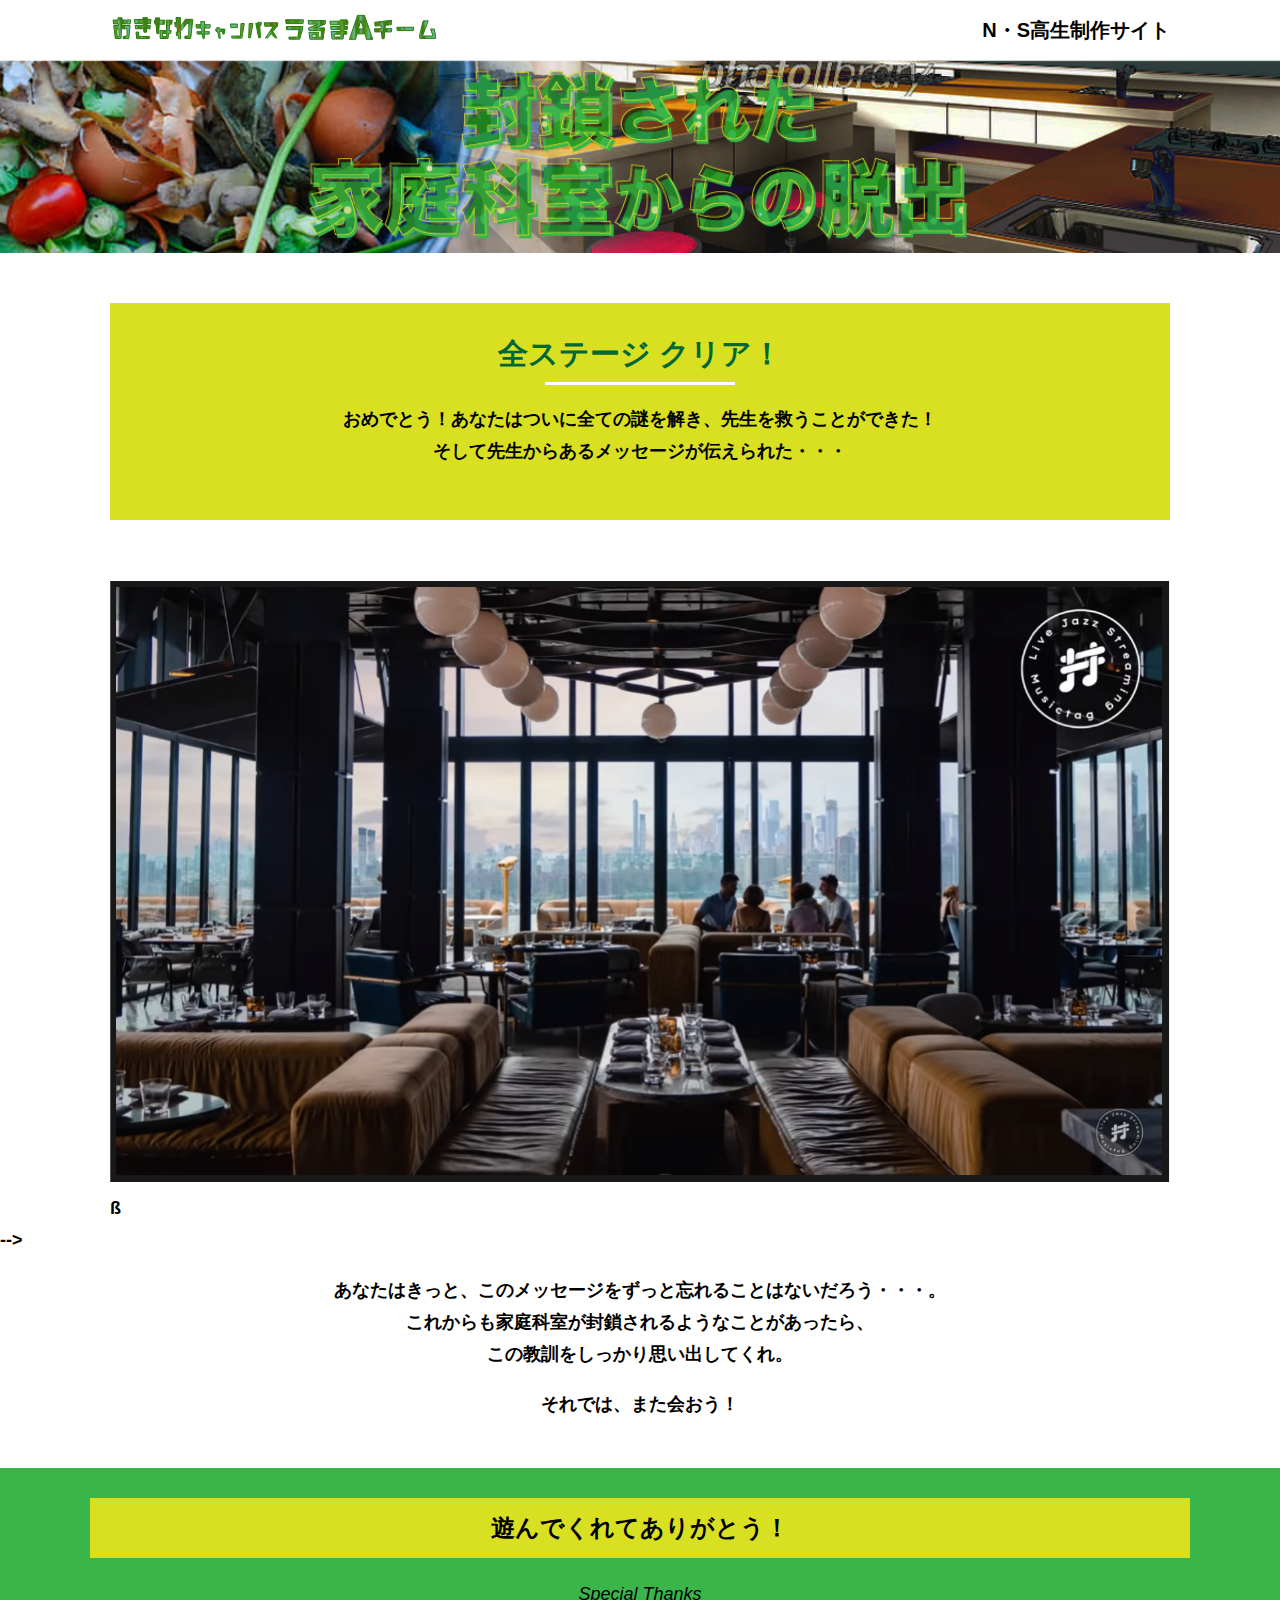
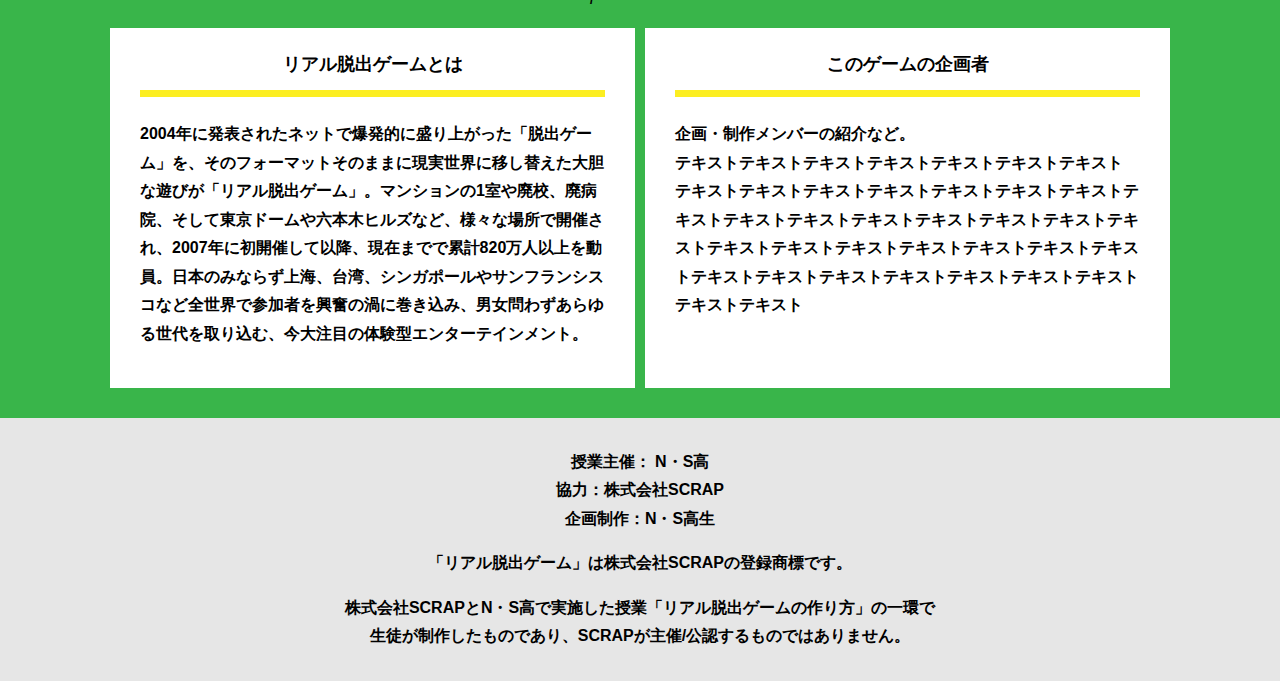
==== final.html @ 18573a8a "Add files via upload" ====
<!DOCTYPE html>
<html lang="ja">
<head>
  <meta charset="UTF-8">
  <meta http-equiv="X-UA-Compatible" content="IE=edge">
  <meta name="viewport" content="width=device-width, initial-scale=1.0">
  <title>封鎖された家庭科室からの脱出 │ Project N</title>
  <link rel="stylesheet" href="assets/css/normalize.css">
  <link rel="stylesheet" href="assets/css/style.css">
</head>
<body>
  <header class="header">
    <div class="container">
      <div class="header__logo"><img src="assets/images/logo.svg" alt="チームロゴ"></div>
      <div class="header__name">N・S高生制作サイト</div>
    </div>
  </header>
  <main class="main final-page">
    <!-- タイトルエリア　ここから -->
    <h1 class="main-title"><img src="assets/images/main-image.png" alt="封鎖された家庭科室からの脱出"></h1>
    <!-- タイトルエリア　ここまで -->
    <section class="section">
      <div class="container">
        <div class="box bg-color--subcolor">
          <h2 class="section-title--border">全ステージ クリア！</h2>
          <p class="text-center">おめでとう！あなたはついに全ての謎を解き、先生を救うことができた！<br>
            そして先生からあるメッセージが伝えられた・・・</p>
        </div>
      </div>
    </section>
    <section class="section">
      <div class="container">
          <figure class="image__container">
             <img src="assets/images/stage.png" alt="">
          </figure>

<!--  YouTube貼り付け
            <div class="youtube__container">
              <div class="youtube">
                <iframe width="560" height="315" src="https://www.youtube.com/embed/IRyJe-0Uie0?controls=0" title="YouTube video player" frameborder="0" allow="accelerometer; autoplay; clipboard-write; encrypted-media; gyroscope; picture-in-picture" allowfullscreen></iframe>
              </div>
            </div>
Youtube貼り付けここまで-->
          ß
      </div>
         -->
        <p class="text-center">あなたはきっと、このメッセージをずっと忘れることはないだろう・・・。<br>
          これからも家庭科室が封鎖されるようなことがあったら、<br>
          この教訓をしっかり思い出してくれ。</p>
        <p class="text-center">それでは、また会おう！</p>
      </div>
    </section>
    <section class="section bg-color--keycolor">
      <div class="container">
        <h2 class="section-title">遊んでくれてありがとう！</h2>
        <p class="font-eng text-center">Special Thanks</p>
        <div class="row">
          <div class="column">
            <div class="card">
              <h3 class="card__title">リアル脱出ゲームとは</h3>
              <p class="card__content">2004年に発表されたネットで爆発的に盛り上がった「脱出ゲーム」を、そのフォーマットそのままに現実世界に移し替えた大胆な遊びが「リアル脱出ゲーム」。マンションの1室や廃校、廃病院、そして東京ドームや六本木ヒルズなど、様々な場所で開催され、2007年に初開催して以降、現在までで累計820万人以上を動員。日本のみならず上海、台湾、シンガポールやサンフランシスコなど全世界で参加者を興奮の渦に巻き込み、男女問わずあらゆる世代を取り込む、今大注目の体験型エンターテインメント。</p>
            </div>
          </div>
          <div class="column">
            <div class="card">
              <h3 class="card__title">このゲームの企画者</h3>
              <p class="card__content">企画・制作メンバーの紹介など。<br>
                テキストテキストテキストテキストテキストテキストテキスト<br>
                テキストテキストテキストテキストテキストテキストテキストテキストテキストテキストテキストテキストテキストテキストテキストテキストテキストテキストテキストテキストテキストテキストテキストテキストテキストテキストテキストテキストテキストテキストテキスト</p>
            </div>
          </div>
        </div>
      </div>
    </section>
  </main>
  <footer class="footer section bg-color--gray">
    <div class="container">
        <p class="text-center">授業主催： N・S高<br>協力：株式会社SCRAP<br>企画制作：N・S高生</p>
        <p class="text-center">「リアル脱出ゲーム」は株式会社SCRAPの登録商標です。</p>
        <p class="text-center">株式会社SCRAPとN・S高で実施した授業「リアル脱出ゲームの作り方」の一環で<br>生徒が制作したものであり、SCRAPが主催/公認するものではありません。</p>
    </div>
  </footer>
</body>
</html>
---- assets/css/style.css ----
@charset "UTF-8";
/****************************
 * 共通CSSのテンプレートです。
*****************************/
*,
*::before,
*::after {
  -webkit-box-sizing: border-box;
          box-sizing: border-box;
}

html {
  font-size: 18px;
  -webkit-box-sizing: border-box;
          box-sizing: border-box;
}

body {
  overflow-x: hidden;
  font-family: "游ゴシック体", "Yu Gothic", YuGothic, "ヒラギノ角ゴ Pro", "Hiragino Kaku Gothic Pro", "メイリオ", "Meiryo", sans-serif;
  font-size: 18px;
  line-height: 1.77778;
  font-weight: bold;
  text-decoration: none;
  border: none;
  list-style: none;
  color: #000;
  margin: 0;
}

img {
  width: 100%;
}

figure {
  margin: 0;
}

figcaption {
  margin-top: 30px;
  font-size: 14px;
}

@media screen and (max-width: 767px) {
  figcaption {
    font-size: 13px;
  }
}

input[type=text] {
  font-size: 18px;
  border: none;
  padding: 25px 35px;
  display: block;
  margin: 0 auto;
  max-width: 580px;
  width: 100%;
}

::-webkit-input-placeholder {
  color: #999;
}

:-ms-input-placeholder {
  color: #999;
}

::-ms-input-placeholder {
  color: #999;
}

::placeholder {
  color: #999;
}

button {
  cursor: pointer;
  display: block;
  border: none;
  margin: 0 auto;
  background-color: #006837;
  color: #fff;
  width: 287px;
  height: 55px;
}

/*******************
* Layout
*******************/
.section {
  padding-top: 30px;
  padding-bottom: 30px;
}

.section--clear {
  /* ステージクリア画面 */
  position: fixed;
  display: none;
  /* 読み込み時に一瞬表示されるのを防ぐ */
  -webkit-box-pack: center;
      -ms-flex-pack: center;
          justify-content: center;
  -webkit-box-align: center;
      -ms-flex-align: center;
          align-items: center;
  top: 0;
  bottom: 0;
  left: 0;
  right: 0;
  z-index: 200;
}

.section--clear.isClear {
  display: -webkit-box;
  display: -ms-flexbox;
  display: flex;
}

.container {
  width: 1100px;
  padding-left: 20px;
  padding-right: 20px;
  margin: 0 auto;
}

@media screen and (max-width: 1100px) {
  .container {
    width: calc(100% - 40px);
  }
}

.row {
  display: -webkit-box;
  display: -ms-flexbox;
  display: flex;
  -ms-flex-line-pack: stretch;
      align-content: stretch;
  gap: 10px;
}

.row + .row {
  margin-top: 20px;
}

.column {
  width: 100%;
}

.card {
  background-color: #fff;
  margin-bottom: 20px;
  height: 100%;
}

.card__title {
  font-size: 18px;
  text-align: center;
  margin: 0;
  padding: 20px 30px;
  position: relative;
  cursor: pointer;
}

.card__content {
  -webkit-transition: all 0.3s;
  transition: all 0.3s;
  font-size: 16px;
  padding: 20px 30px;
  margin: 0;
  position: relative;
}

.card__content::before {
  display: block;
  content: '';
  width: calc(100% - 60px);
  height: 7px;
  background-color: #fcee21;
  position: absolute;
  top: -10px;
  left: 30px;
}

.hint-page .card {
  height: auto;
}

.hint-page .card__content {
  display: none;
  text-align: center;
}

.hint-page .card__arrow {
  position: absolute;
  top: calc(50% - 12px);
  right: 45px;
  -webkit-transform: rotate(90deg);
          transform: rotate(90deg);
  -webkit-transition: all 0.3s;
  transition: all 0.3s;
  fill: #009245;
  width: 12px;
  height: 24px;
}

.hint-page .card.is-open .card__content {
  display: block;
}

.hint-page .card.is-open .card__arrow {
  -webkit-transform: rotate(-90deg);
          transform: rotate(-90deg);
}

.box {
  padding: 35px 30px;
}

.youtube {
  position: relative;
  width: 100%;
  padding-top: 56.25%;
}

.youtube iframe {
  position: absolute;
  top: 0;
  left: 0;
  width: 100%;
  height: 100%;
}

.youtube__container {
  max-width: 800px;
  margin: 0 auto;
}

/*********************
* Color
*********************/
.bg-color--keycolor {
  background-color: #39b54a;
}

.bg-color--subcolor {
  background-color: #d9e021;
}

.bg-color--gray {
  background-color: #e6e6e6;
}

/*********************
* title
**********************/
.main-title {
  margin: 0;
}

.sub-title {
  text-align: center;
  font-size: 18px;
  line-height: 1.66667;
}

.sub-title__bg {
  background-color: #fcee21;
  padding-left: 1rem;
  padding-right: 1rem;
}

.section-title {
  font-size: 24px;
  line-height: 1.75;
  text-align: center;
  padding: 9px 20px;
  background-color: #d9e021;
  margin: 0 -20px 20px -20px;
}

.section-title__stage {
  display: inline-block;
  margin-right: 2rem;
}

.section-title--keycolorlight {
  background-color: #8cc63f;
}

.section-title--keycolorlight .section-title__stage {
  color: #fff;
}

.section-title--keycolor {
  background-color: #39b54a;
}

.section-title--story {
  width: 330px;
  margin: 0 auto 20px;
}

.section-title--border {
  position: relative;
  font-size: 30px;
  text-align: center;
  line-height: 1.06667;
  margin: 0;
  padding-bottom: 15px;
  color: #006837;
}

.section-title--border::after {
  position: absolute;
  bottom: 0;
  left: calc(50% - 95px);
  display: block;
  content: '';
  background-color: #fff;
  height: 2.6px;
  width: 190px;
}

/******************
* text
******************/
.font-eng {
  font-style: italic;
  font-weight: normal;
}

/*************************
* Button
*************************/
.btn {
  display: block;
  text-decoration: none;
  cursor: pointer;
  background-color: #006837;
  color: #fff;
  font-size: 24px;
  line-height: 1.54167;
  text-align: center;
  padding: 11.5px;
  width: calc(100% - 40px);
  max-width: 700px;
  margin: 10px auto;
  position: relative;
}

.btn:hover {
  opacity: 0.7;
}

.btn__arrow {
  position: absolute;
  top: calc(50% - 12px);
  right: 15px;
  fill: #fff;
  width: 12px;
  height: 24px;
}

/****************
* header
*****************/
.header {
  background-color: #fff;
  height: 60px;
}

.header .container {
  display: -webkit-box;
  display: -ms-flexbox;
  display: flex;
  -webkit-box-pack: justify;
      -ms-flex-pack: justify;
          justify-content: space-between;
  -webkit-box-align: center;
      -ms-flex-align: center;
          align-items: center;
  height: 100%;
}

.header__logo {
  width: 330px;
  height: 42px;
}

.header__name {
  font-size: 20px;
  line-height: 1.1;
}

.footer {
  font-size: 16px;
}

.footer p:first-child {
  margin-top: 0;
}

.footer p:last-child {
  margin-bottom: 0;
}

/********************
* main
********************/
.story__note {
  margin: 0;
}

.story__note__outer {
  width: 860px;
  display: -webkit-box;
  display: -ms-flexbox;
  display: flex;
  padding: 20px;
  margin: 20px auto;
  -webkit-box-pack: center;
      -ms-flex-pack: center;
          justify-content: center;
}

@media screen and (max-width: 940px) {
  .story__note__outer {
    width: 100%;
  }
}

.stage-column__container + .stage-column__container {
  border-top: 2px solid #fff;
}

.answer {
  font-size: 18px;
  margin-bottom: 20px;
  line-height: 80px;
  word-spacing: 20px;
}

.err-message {
  color: #c1272d;
  font-size: 18px;
  text-align: center;
}

.link-hint {
  text-align: center;
  display: block;
  margin-top: 20px;
}

.clear-message {
  background-color: #d9e021;
  padding: 30px 30px 60px;
  position: relative;
}

.clear-message__title {
  position: relative;
  display: block;
  text-align: center;
  color: #006837;
  font-size: 30px;
  padding-bottom: 10px;
  margin-bottom: 35px;
}

.clear-message__title::after {
  content: '';
  position: absolute;
  display: block;
  width: 183px;
  height: 2px;
  background-color: #fff;
  bottom: 0;
  left: calc(50% - (183px/2));
}

.clear-message__content {
  text-align: center;
}

.clear-message__btn {
  position: absolute;
  bottom: -30px;
  left: calc(50% - 144px);
  width: 288px;
  margin: 0;
}

/********************
* Utility
********************/
.text-center {
  text-align: center;
}

.text-left {
  text-align: left;
}

.text-right {
  text-align: right;
}

.hidden {
  display: none;
}
/*# sourceMappingURL=style.css.map */
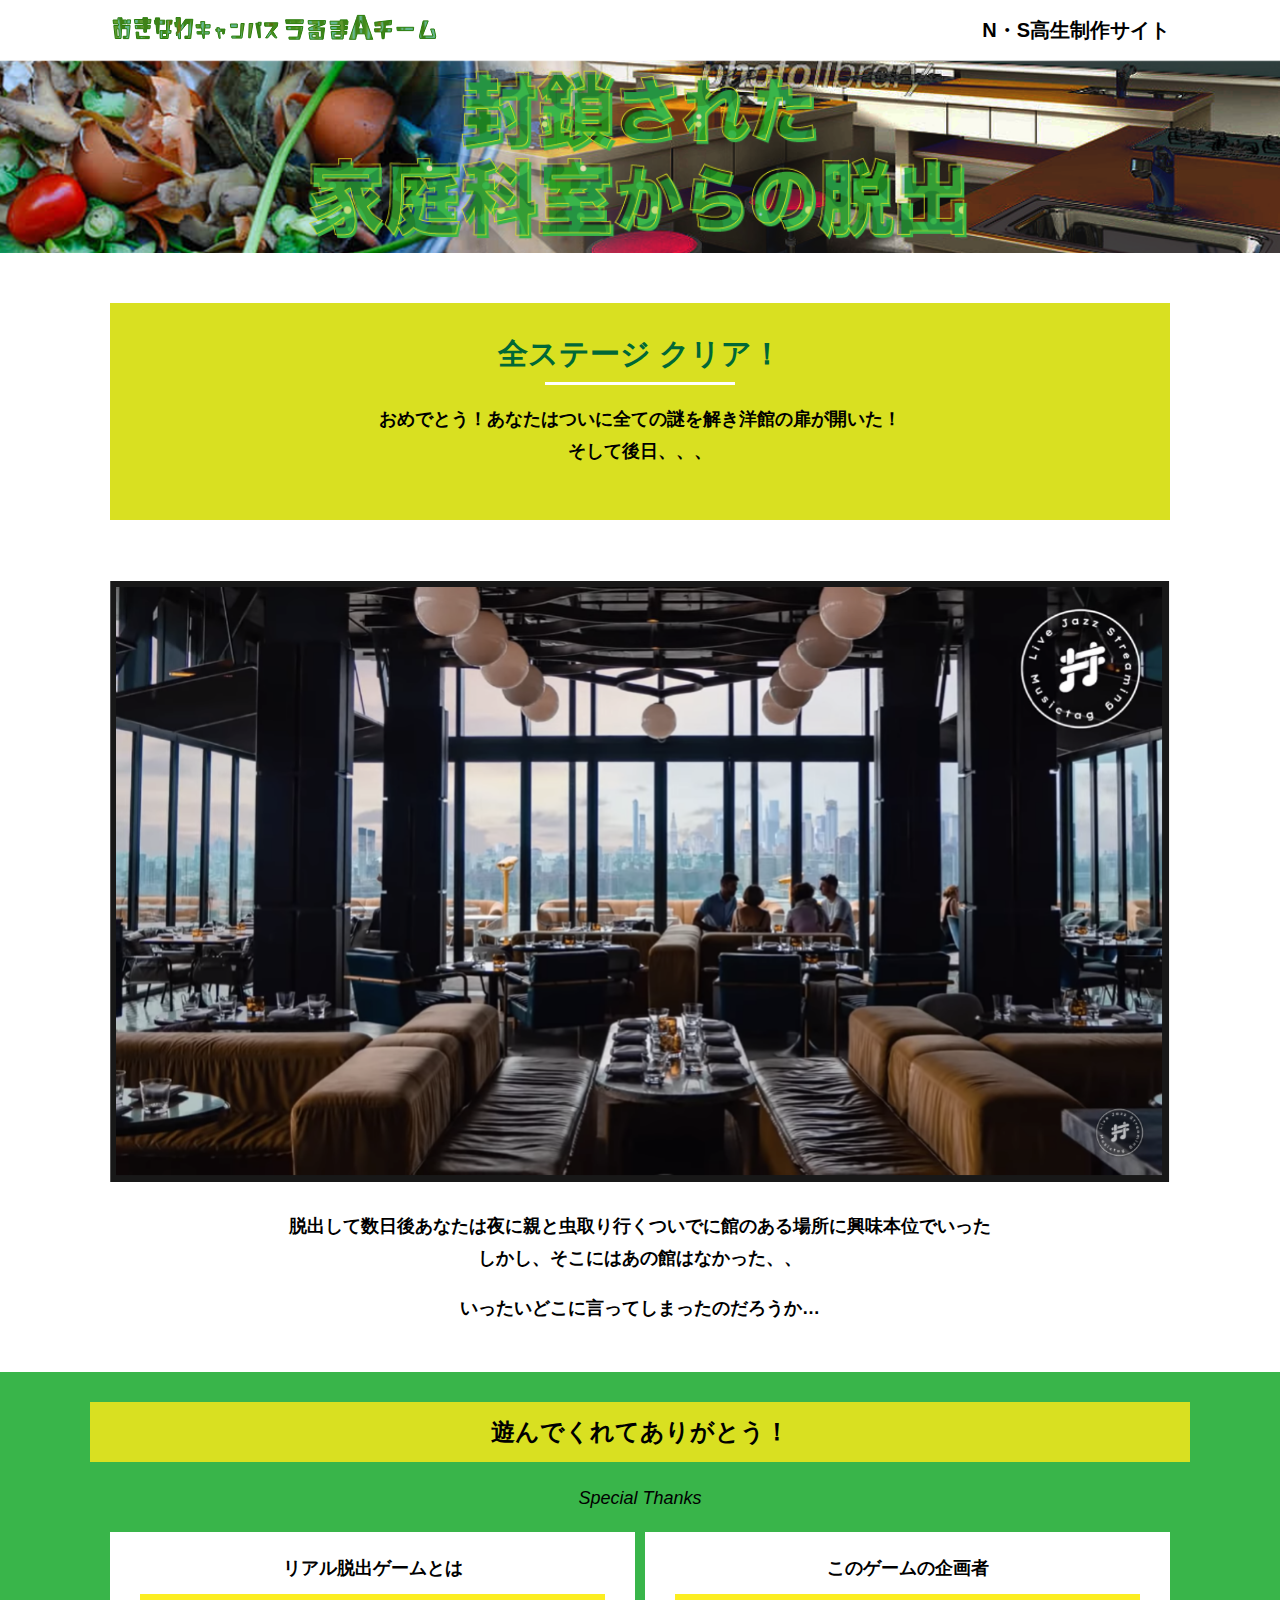
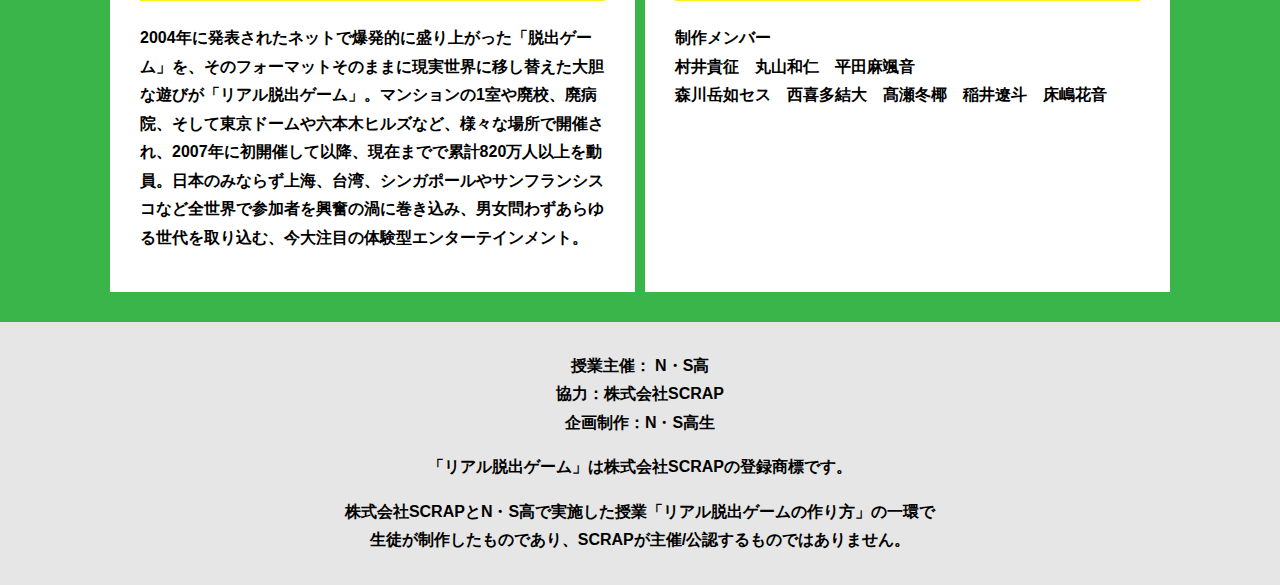
==== commit 4e65183c: "Update final.html" ====
--- a/final.html
+++ b/final.html
@@ -4,7 +4,7 @@
   <meta charset="UTF-8">
   <meta http-equiv="X-UA-Compatible" content="IE=edge">
   <meta name="viewport" content="width=device-width, initial-scale=1.0">
-  <title>封鎖された家庭科室からの脱出 │ Project N</title>
+  <title>洋館からの脱出 │ Project N</title>
   <link rel="stylesheet" href="assets/css/normalize.css">
   <link rel="stylesheet" href="assets/css/style.css">
 </head>
@@ -23,8 +23,8 @@
       <div class="container">
         <div class="box bg-color--subcolor">
           <h2 class="section-title--border">全ステージ クリア！</h2>
-          <p class="text-center">おめでとう！あなたはついに全ての謎を解き、先生を救うことができた！<br>
-            そして先生からあるメッセージが伝えられた・・・</p>
+          <p class="text-center">おめでとう！あなたはついに全ての謎を解き洋館の扉が開いた！<br>
+            そして後日、、、</p>
         </div>
       </div>
     </section>
@@ -41,13 +41,12 @@
               </div>
             </div>
 Youtube貼り付けここまで-->
-          ß
+          
       </div>
-         -->
-        <p class="text-center">あなたはきっと、このメッセージをずっと忘れることはないだろう・・・。<br>
-          これからも家庭科室が封鎖されるようなことがあったら、<br>
-          この教訓をしっかり思い出してくれ。</p>
-        <p class="text-center">それでは、また会おう！</p>
+         
+        <p class="text-center">脱出して数日後あなたは夜に親と虫取り行くついでに館のある場所に興味本位でいった<br>         
+          しかし、そこにはあの館はなかった、、</p>
+        <p class="text-center">いったいどこに言ってしまったのだろうか…</p>
       </div>
     </section>
     <section class="section bg-color--keycolor">
@@ -64,9 +63,10 @@
           <div class="column">
             <div class="card">
               <h3 class="card__title">このゲームの企画者</h3>
-              <p class="card__content">企画・制作メンバーの紹介など。<br>
-                テキストテキストテキストテキストテキストテキストテキスト<br>
-                テキストテキストテキストテキストテキストテキストテキストテキストテキストテキストテキストテキストテキストテキストテキストテキストテキストテキストテキストテキストテキストテキストテキストテキストテキストテキストテキストテキストテキストテキストテキスト</p>
+              <p class="card__content">制作メンバー<br>
+                村井貴征　丸山和仁　平田麻颯音　<br>
+                森川岳如セス　西喜多結大　髙瀬冬椰　稲井遼斗　床嶋花音<br>
+                </p>
             </div>
           </div>
         </div>
@@ -81,4 +81,4 @@
     </div>
   </footer>
 </body>
-</html>+</html>
